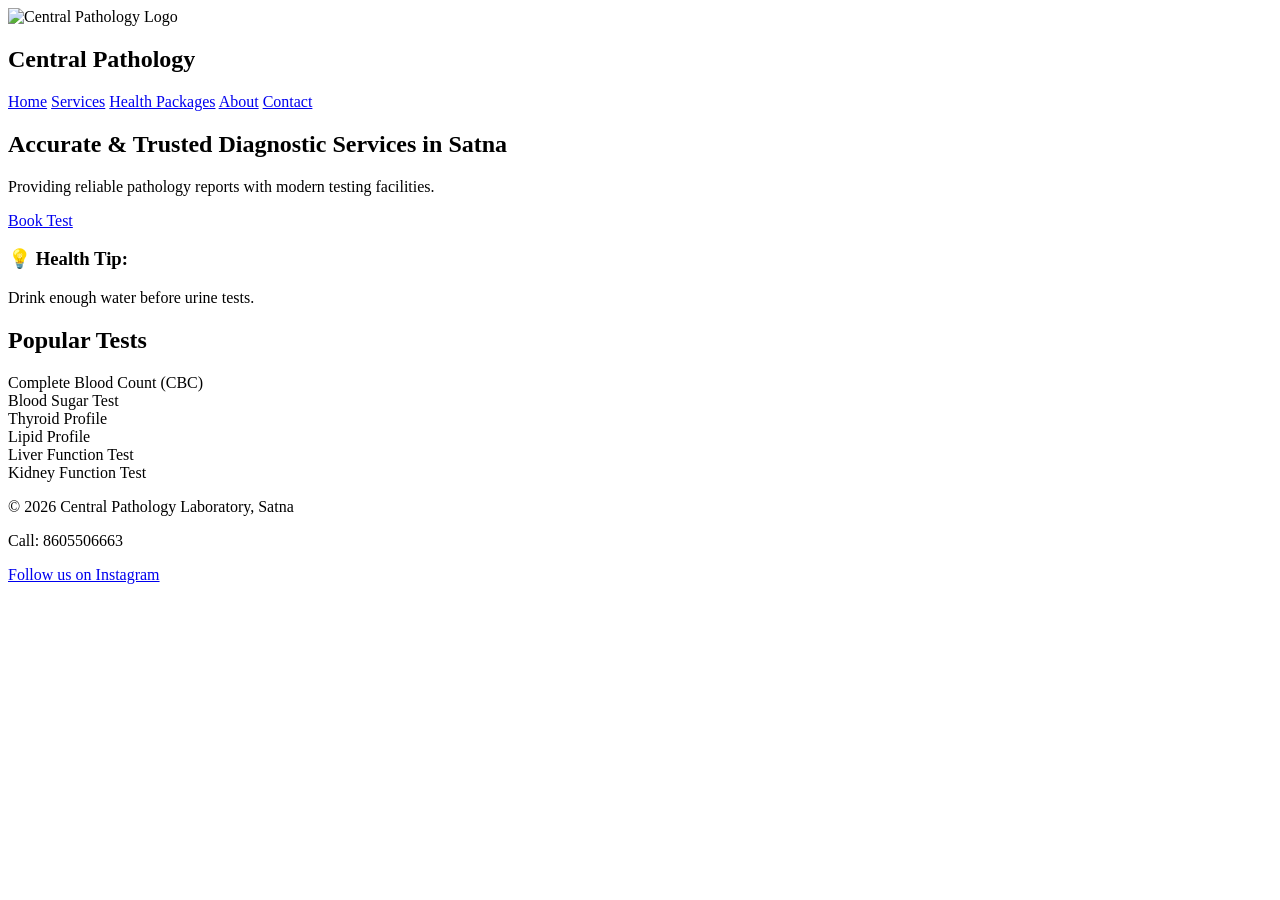
==== index.html @ 85f22192 "Create index.html initial code" ====
<!DOCTYPE html>
<html lang="en">
<head>

<meta charset="UTF-8">

<title>Central Pathology Satna | Blood Tests & Diagnostic Lab</title>

<meta name="description" content="Central Pathology Satna – Trusted diagnostic laboratory for blood tests, thyroid, diabetes, CBC and full body checkups with accurate reports.">

<meta name="keywords" content="Pathology lab Satna, blood test Satna, CBC test Satna, thyroid test Satna, diagnostic center Satna, Central Pathology Satna">

<meta name="viewport" content="width=device-width, initial-scale=1.0">

<meta name="geo.region" content="IN-MP">
<meta name="geo.placename" content="Satna">
<meta name="geo.position" content="24.566543555455628;80.83542872707758">

<link rel="stylesheet" href="css/style.css">

<script defer src="js/tips.js"></script>

<!-- OpenGraph for social media -->
<meta property="og:title" content="Central Pathology Satna">
<meta property="og:description" content="Trusted diagnostic laboratory in Satna for accurate blood tests.">
<meta property="og:type" content="website">

<!-- Local SEO Schema -->
<script type="application/ld+json">
{
 "@context": "https://schema.org",
 "@type": "MedicalBusiness",
 "name": "Central Pathology Laboratory",
 "url": "https://centralpathologysatna.github.io/OfficialWebsite_Py/",
 "telephone": "+91-8605506663",
 "address": {
   "@type": "PostalAddress",
   "addressLocality": "Satna",
   "addressRegion": "MP",
   "postalCode": "485001",
   "addressCountry": "IN"
 },
 "geo": {
   "@type": "GeoCoordinates",
   "latitude": 24.566543555455628,
   "longitude": 80.83542872707758
 },
 "sameAs": [
   "https://www.instagram.com/centralpathology"
 ]
}
</script>

</head>

<body>

<header>

<div class="logo">

<img src="images/logo.png" alt="Central Pathology Logo">

<h2>Central Pathology</h2>

</div>

<nav>

<a href="index.html">Home</a>
<a href="services.html">Services</a>
<a href="packages.html">Health Packages</a>
<a href="about.html">About</a>
<a href="contact.html">Contact</a>

</nav>

</header>

<section class="hero">

<h1>Accurate & Trusted Diagnostic Services in Satna</h1>

<p>Providing reliable pathology reports with modern testing facilities.</p>

<a class="btn" href="contact.html">Book Test</a>

</section>

<section class="tips-banner">

<h3> 💡 Health Tip: </h3>

<p id="tipText">Drink enough water before urine tests.</p>

</section>

<section class="services">

<h2>Popular Tests</h2>

<div class="service-grid">

<div class="card">Complete Blood Count (CBC)</div>
<div class="card">Blood Sugar Test</div>
<div class="card">Thyroid Profile</div>
<div class="card">Lipid Profile</div>
<div class="card">Liver Function Test</div>
<div class="card">Kidney Function Test</div>

</div>

</section>

<footer>

<p>© 2026 Central Pathology Laboratory, Satna</p>

<p>Call: 8605506663</p>

<a href="https://www.instagram.com/centralpathology">Follow us on Instagram</a>

</footer>

</body>
</html>
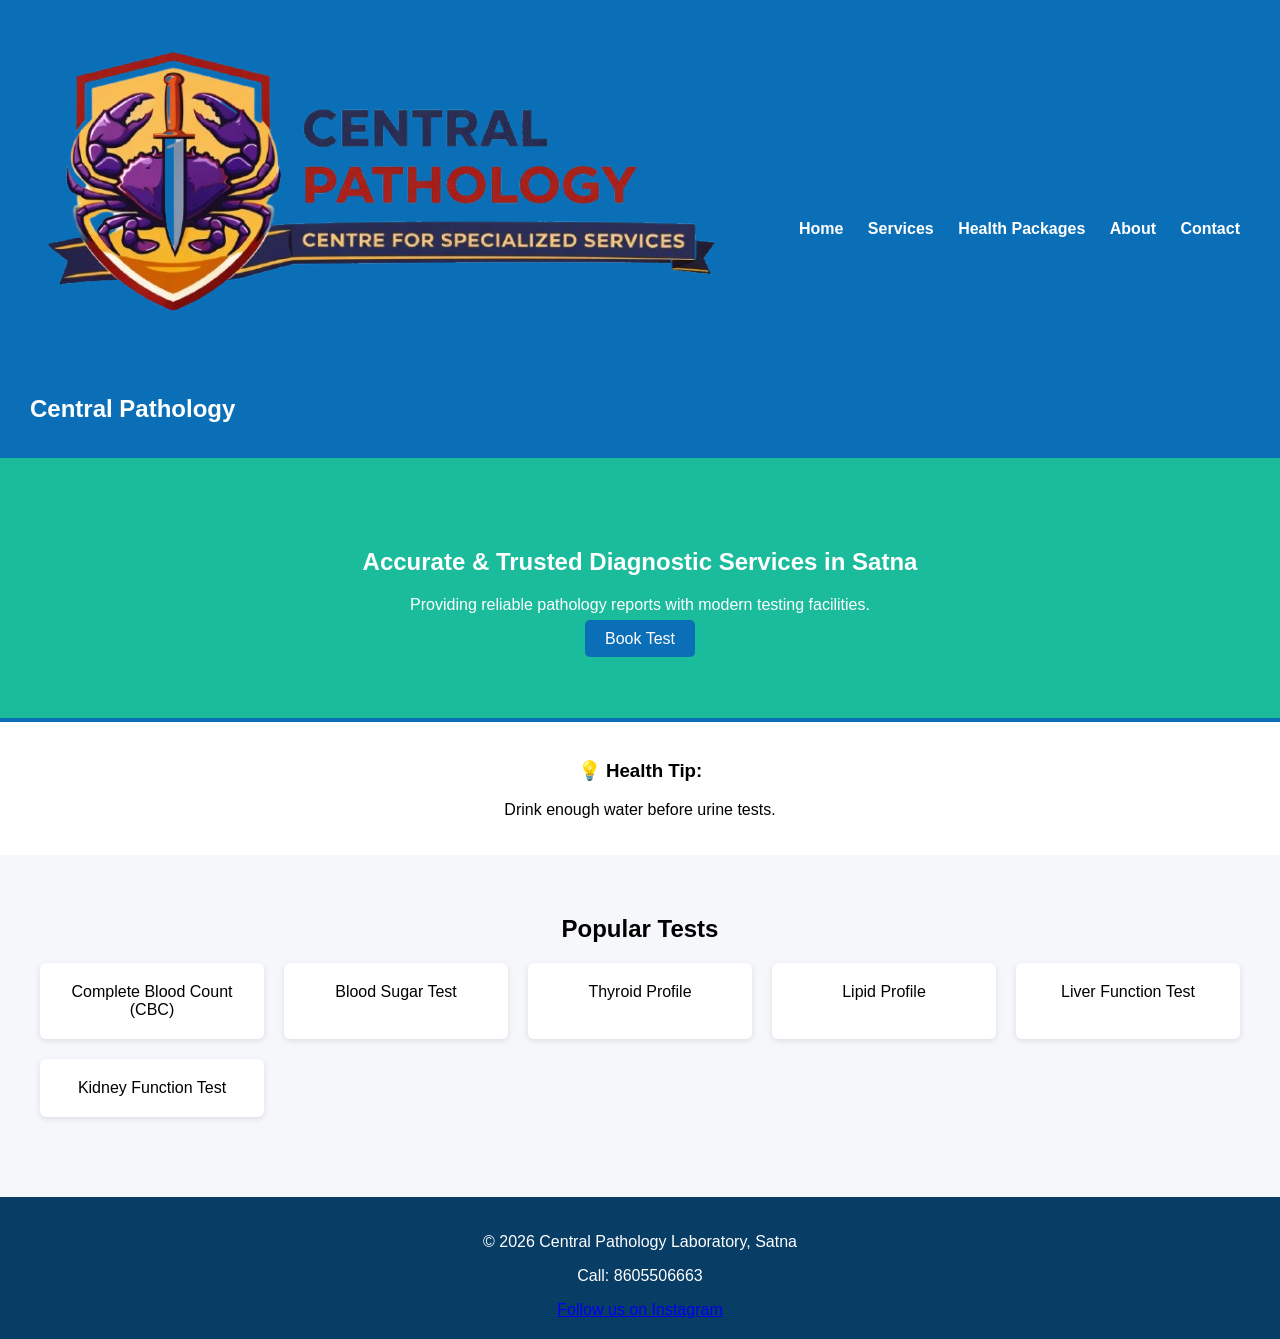
==== commit 4d0f8066: "Update index.html logo rename" ====
--- a/index.html
+++ b/index.html
@@ -59,7 +59,7 @@
 
 <div class="logo">
 
-<img src="images/logo.png" alt="Central Pathology Logo">
+<img src="images/logo-coloured.png" alt="Central Pathology Logo">
 
 <h2>Central Pathology</h2>
 
--- a/css/style.css
+++ b/css/style.css
@@ -0,0 +1,88 @@
+body{
+font-family: Arial, sans-serif;
+margin:0;
+background:#f5f7fa;
+}
+
+header{
+display:flex;
+justify-content:space-between;
+align-items:center;
+background:#0b6fb8;
+color:white;
+padding:15px 30px;
+}
+
+nav a{
+color:white;
+margin:10px;
+text-decoration:none;
+font-weight:bold;
+}
+
+.hero{
+background:#1abc9c;
+color:white;
+text-align:center;
+padding:70px;
+}
+
+.btn{
+background:#0b6fb8;
+color:white;
+padding:10px 20px;
+text-decoration:none;
+border-radius:5px;
+}
+
+.tips-banner{
+background:white;
+padding:20px;
+text-align:center;
+border-top:4px solid #0b6fb8;
+}
+
+.fade-tip{
+transition: opacity 0.8s;
+}
+
+.fade-out{
+opacity:0;
+}
+
+.services{
+padding:40px;
+text-align:center;
+}
+
+.service-grid{
+display:grid;
+grid-template-columns:repeat(auto-fit,minmax(200px,1fr));
+gap:20px;
+}
+
+.card{
+background:white;
+padding:20px;
+border-radius:6px;
+box-shadow:0 2px 6px rgba(0,0,0,0.1);
+}
+
+.page{
+padding:40px;
+}
+
+.package{
+background:white;
+padding:20px;
+margin:20px 0;
+border-left:5px solid #1abc9c;
+}
+
+footer{
+background:#083d66;
+color:white;
+text-align:center;
+padding:20px;
+margin-top:40px;
+}
